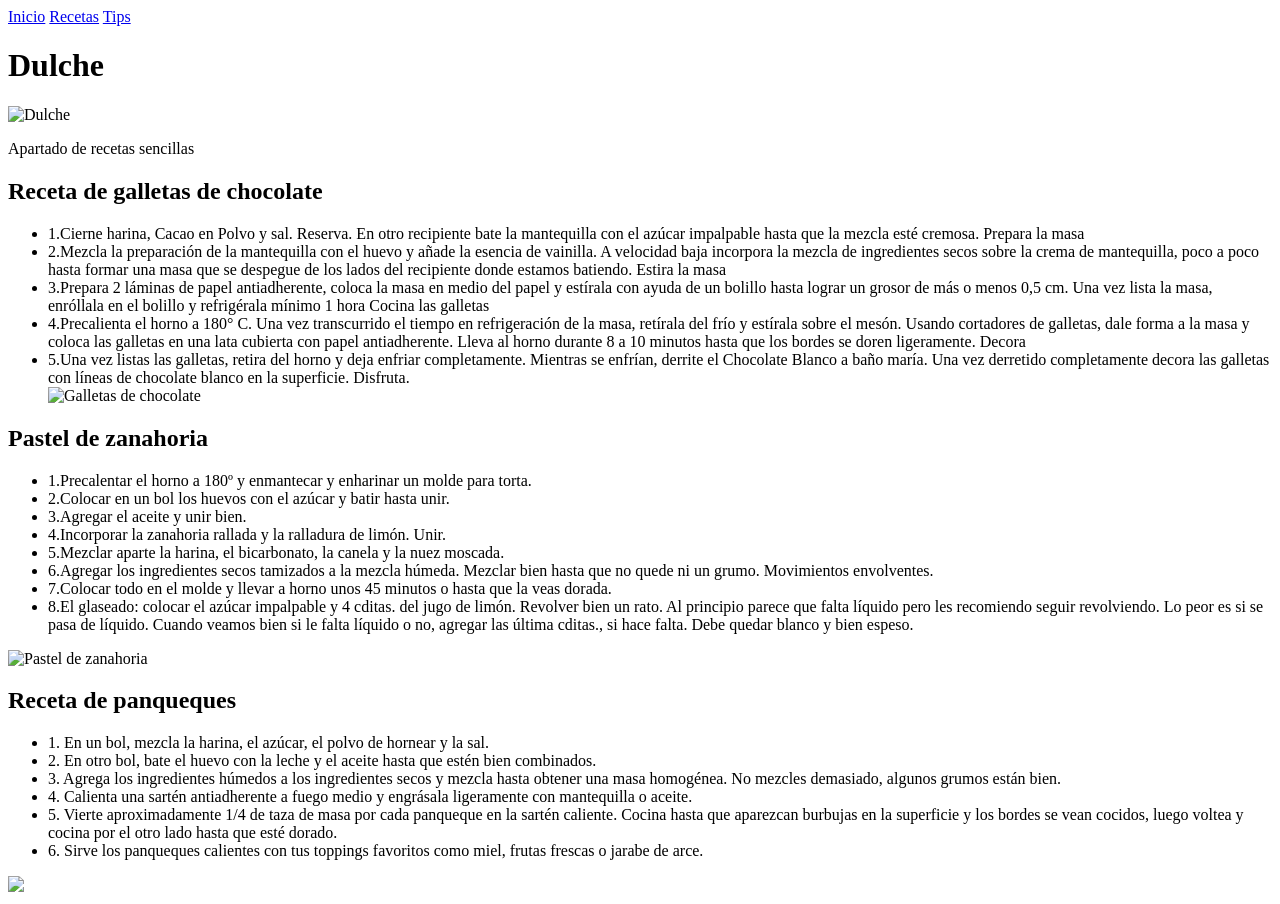
==== Trabajo_clase/Templates/recetas.html @ 0eee3b77 "actividad" ====
<!DOCTYPE html>
<html lang="en">
<head>
    <meta charset="UTF-8">
    <meta name="viewport" content="width=device-width, initial-scale=1.0">
    <title>Recetas Dulche</title>
    <link rel="stylesheet" href="/Static/recetas.css">
</head>

<body>
    <nav>
        <a href="/">Inicio</a>
        <a href="recetas.html">Recetas</a>
        <a href="ide.html">Tips</a>
    </nav>

<header>
    <div>
        <h1>Dulche</h1>
        <img src="https://i.pinimg.com/736x/03/09/62/0309626d826d28c802a0d0aab5a1b7b0.jpg" alt="Dulche" width="300">
        <p>Apartado de recetas sencillas</p>
    </div>
</header>

<main>
    <div class="card">
        <h2>Receta de galletas de chocolate</h2>
        <ul>
            <li>1.Cierne harina, Cacao en Polvo y sal. Reserva. En otro recipiente bate la mantequilla con el azúcar impalpable hasta que la mezcla esté cremosa.
            Prepara la masa</li>

            <li>2.Mezcla la preparación de la mantequilla con el huevo y añade la esencia de vainilla. A velocidad baja incorpora la mezcla de ingredientes secos sobre la crema de mantequilla, poco a poco hasta formar una masa que se despegue de los lados del recipiente donde estamos batiendo.
            Estira la masa</li>

            <li>3.Prepara 2 láminas de papel antiadherente, coloca la masa en medio del papel y estírala con ayuda de un bolillo hasta lograr un grosor de más o menos 0,5 cm. Una vez lista la masa, enróllala en el bolillo y refrigérala mínimo 1 hora
            Cocina las galletas</li>

            <li>4.Precalienta el horno a 180° C. Una vez transcurrido el tiempo en refrigeración de la masa, retírala del frío y estírala sobre el mesón. Usando cortadores de galletas, dale forma a la masa y coloca las galletas en una lata cubierta con papel antiadherente. Lleva al horno durante 8 a 10 minutos hasta que los bordes se doren ligeramente.
            Decora</li>

            <li>5.Una vez listas las galletas, retira del horno y deja enfriar completamente. Mientras se enfrían, derrite el Chocolate Blanco a baño maría. Una vez derretido completamente decora las galletas con líneas de chocolate blanco en la superficie. Disfruta.</li>

            <img src="https://encrypted-tbn0.gstatic.com/images?q=tbn:ANd9GcQhYweZYx-g7qpC3-rJDOEV1ALh6eNnCyzL4g&s" alt="Galletas de chocolate" width="300">
        </ul>
    </div>


    <div class="card">
        <h2>Pastel de zanahoria</h2>
            <ul>
                <li>1.Precalentar el horno a 180º y enmantecar y enharinar un molde para torta.</li>
                <li>2.Colocar en un bol los huevos con el azúcar y batir hasta unir.</li>
                <li>3.Agregar el aceite y unir bien.</li>
                <li>4.Incorporar la zanahoria rallada y la ralladura de limón. Unir.</li>
                <li>5.Mezclar aparte la harina, el bicarbonato, la canela y la nuez moscada.</li>
                <li>6.Agregar los ingredientes secos tamizados a la mezcla húmeda. Mezclar bien hasta que no quede ni un grumo. Movimientos envolventes.</li>
                <li>7.Colocar todo en el molde y llevar a horno unos 45 minutos o hasta que la veas dorada.</li>
                <li>8.El glaseado: colocar el azúcar impalpable y 4 cditas. del jugo de limón. Revolver bien un rato. Al principio parece que falta
                líquido pero les recomiendo seguir revolviendo. Lo peor es si se pasa de líquido. Cuando veamos bien si le falta líquido o no,
                agregar las última cditas., si hace falta. Debe quedar blanco y bien espeso.</li>
            </ul>
            <img src="https://encrypted-tbn0.gstatic.com/images?q=tbn:ANd9GcSEKv-Pjmk0CpZQLKQYQ_2-o0_Hu4CsjQ8YKQ&s" alt="Pastel de zanahoria" width="300">
    </div>


    <div class="card">
        <h2>Receta de panqueques</h2>
        <ul>
            <li>1. En un bol, mezcla la harina, el azúcar, el polvo de hornear y la sal.</li>
            <li>2. En otro bol, bate el huevo con la leche y el aceite hasta que estén bien combinados.</li>
            <li>3. Agrega los ingredientes húmedos a los ingredientes secos y mezcla hasta obtener una masa homogénea. No mezcles demasiado, algunos grumos están bien.</li>
            <li>4. Calienta una sartén antiadherente a fuego medio y engrásala ligeramente con mantequilla o aceite.</li>
            <li>5. Vierte aproximadamente 1/4 de taza de masa por cada panqueque en la sartén caliente. Cocina hasta que aparezcan burbujas en la superficie y los bordes se vean cocidos, luego voltea y cocina por el otro lado hasta que esté dorado.</li>
            <li>6. Sirve los panqueques calientes con tus toppings favoritos como miel, frutas frescas o jarabe de arce.</li>
        </ul>
        <img src="https://encrypted-tbn0.gstatic.com/images?q=tbn:ANd9GcQBI2wqb1tLKL7O1ZWcoUNsZKPYF3AvtGL63Q&s alt="Panqueques" width="300">
    </div>
</main>

</body>
</html>
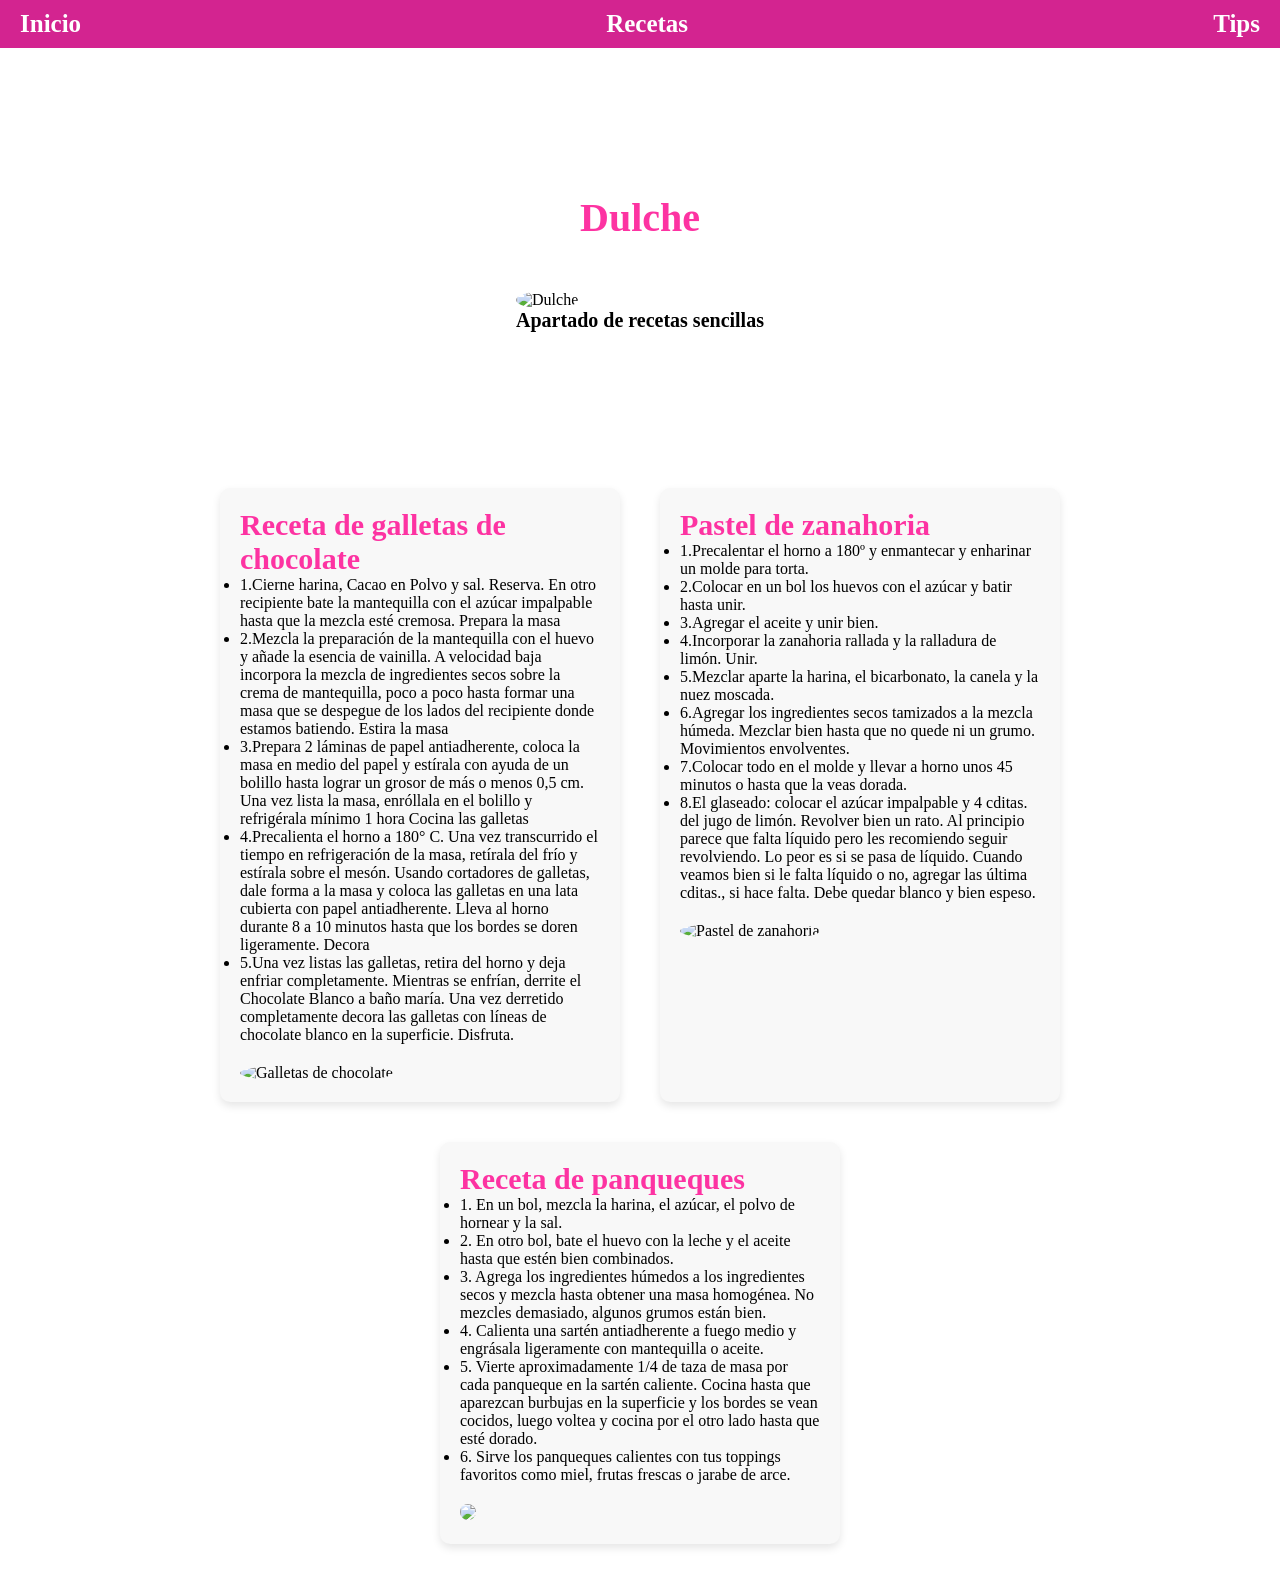
==== commit 6e2897af: "algunos cambios" ====
--- a/Trabajo_clase/Templates/recetas.html
+++ b/Trabajo_clase/Templates/recetas.html
@@ -4,7 +4,7 @@
     <meta charset="UTF-8">
     <meta name="viewport" content="width=device-width, initial-scale=1.0">
     <title>Recetas Dulche</title>
-    <link rel="stylesheet" href="/Static/recetas.css">
+    <link rel="stylesheet" href="../Static/recetas.css">
 </head>
 
 <body>
--- a/Trabajo_clase/Static/recetas.css
+++ b/Trabajo_clase/Static/recetas.css
@@ -0,0 +1,70 @@
+*{
+    margin: 0;
+    padding: 0;
+    box-sizing: border-box;
+}
+
+
+nav{
+    display: flex;
+    justify-content: space-between;
+    align-items: center;
+    background-color: #d32490;
+    padding: 10px 20px;
+}
+
+a{
+    text-decoration: none;
+    color: white;
+    font-size: 25px;
+    font-weight: bold;
+}
+header{
+    background-image: url('../img/recetas.jpg');
+    background-size: cover;
+    background-position: center;
+    height: 400px;
+    display: flex;
+    justify-content: center;
+    align-items: center;
+}
+
+p{
+    color: #000000;
+    font-size: 20px;
+    text-align: center;
+    font-weight: bold;
+}
+img{
+    border-radius: 50%;
+    margin-top: 20px;
+}
+
+h1{
+    color: #fd33a2;
+    font-size: 40px;
+    padding: 30px;
+    text-align: center;
+    font-weight: bold;
+}
+
+main{
+    padding: 40px;
+    display: flex;
+    flex-wrap: wrap;
+    gap: 40px;
+    justify-content: center;
+}
+
+div.card{
+    background-color: #f8f8f8;
+    border-radius: 10px;
+    box-shadow: 0 4px 8px rgba(0, 0, 0, 0.1);
+    padding: 20px;
+    width: 400px;
+}
+h2{
+    color: #fd33a2;
+    text-align: left;
+    font-size: 30px;
+}
